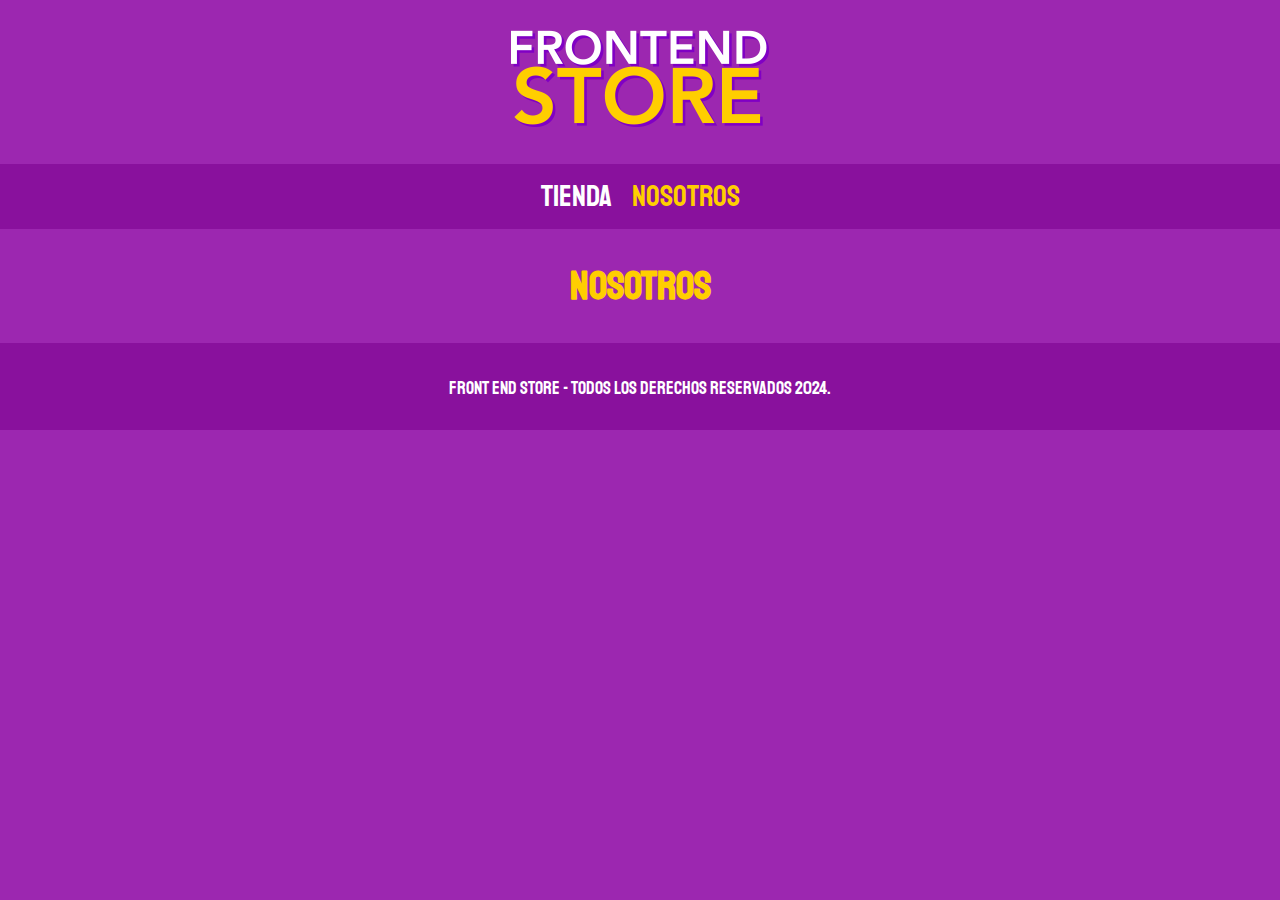
==== nosotros.html @ 1c009791 "agregar paginas, productos" ====
<!DOCTYPE html>
<html lang="en">
<head>
    <meta charset="UTF-8">
    <meta name="viewport" content="width=device-width, initial-scale=1.0">
    <title>FrontEnd Store</title>
    <link rel="stylesheet" href="css/normalize.css">
    <link rel="preconnect" href="https://fonts.googleapis.com">
    <link rel="preconnect" href="https://fonts.gstatic.com" crossorigin>
    <link href="https://fonts.googleapis.com/css2?family=Staatliches&display=swap" rel="stylesheet">
    <link rel="stylesheet" href="css/styles.css">

</head>
<body>
    <header class="header">
        <a href="index.html">
            <img class="header__logo" src="img/logo.png" alt="Logotipo">
        </a>
    </header>
    <nav class="navegacion">
        <a class="navegacion__enlace" href="index.html">Tienda</a>
        <a class="navegacion__enlace navegacion__enlace--activo" href="nosotros.html">Nosotros</a>
    </nav>
    <main class="contenedor">
        <h1>Nosotros</h1>
    </main>
    <footer class="footer">
        <p class="footer__texto">Front End Store - Todos los derechos Reservados 2024.</p>
    </footer>
</body>
</html>
---- css/styles.css ----
:root{
    --primario: #9c27b0;
    --primariOscuro: #89119d;
    --secundario: #ffce00;
    --secundarioOsciro: rgb(233,287,2);
    --blanco:#fff;
    --negro: #000;

    --fuentePrincipal: 'Staatliches', cursive;
}
html{
    box-sizing: border-box;
    font-size: 62.5%;
}
*, *::before, *::after{
    box-sizing: inherit;
}
/*Globales*/
body{
    background-color: var(--primario);
    font-size: 1.6rem;
    line-height: 1.5;
}
p{
    font-size: 1.8rem;
    font-family: Arial, Helvetica, sans-serif;
    color: var(--blanco);
}
a{
    text-decoration: none;
}
img{
    max-width: 100%;   
}
.contenedor{
    max-width: 120rem;
    margin: 0 auto;
}
h1,h2,h3{
    text-align: center;
    color: var(--secundario);
    font-family: var(--fuentePrincipal);
}
h1{
    font-size: 4rem;
}
h2{
    font-size: 3.2rem;
}
h3{
    font-size: 2.4rem;
}

/** Header **/
.header{
    display: flex;
    justify-content: center;

}
.header__logo{
    margin: 3rem 0;
}
/**Footer**/
.footer{
    background-color: var(--primariOscuro);
    padding: 1rem 0;
    margin-top: 2rem;
}
.footer__texto{
    font-family: var(--fuentePrincipal);
    text-align: center;
    margin-top: 2.2rem;
}
/** Navegacion **/
.navegacion{
    background-color: var(--primariOscuro);
    padding: 1rem 0;
    display: flex;
    justify-content: center;
    gap: 2rem;
}
.navegacion__enlace{
    font-family: var(--fuentePrincipal);
    color: var(--blanco);
    font-size: 3rem;
}
.navegacion__enlace:last-of-type{
    margin-right: 0;
}
.navegacion__enlace--activo,
.navegacion__enlace:hover{
    color: var(--secundario);
}
/**Productos**/
.producto{

}
.producto__imagen{

}
.producto__informacion{

}
.producto__nombre{

}
.producto__precio{
    
}
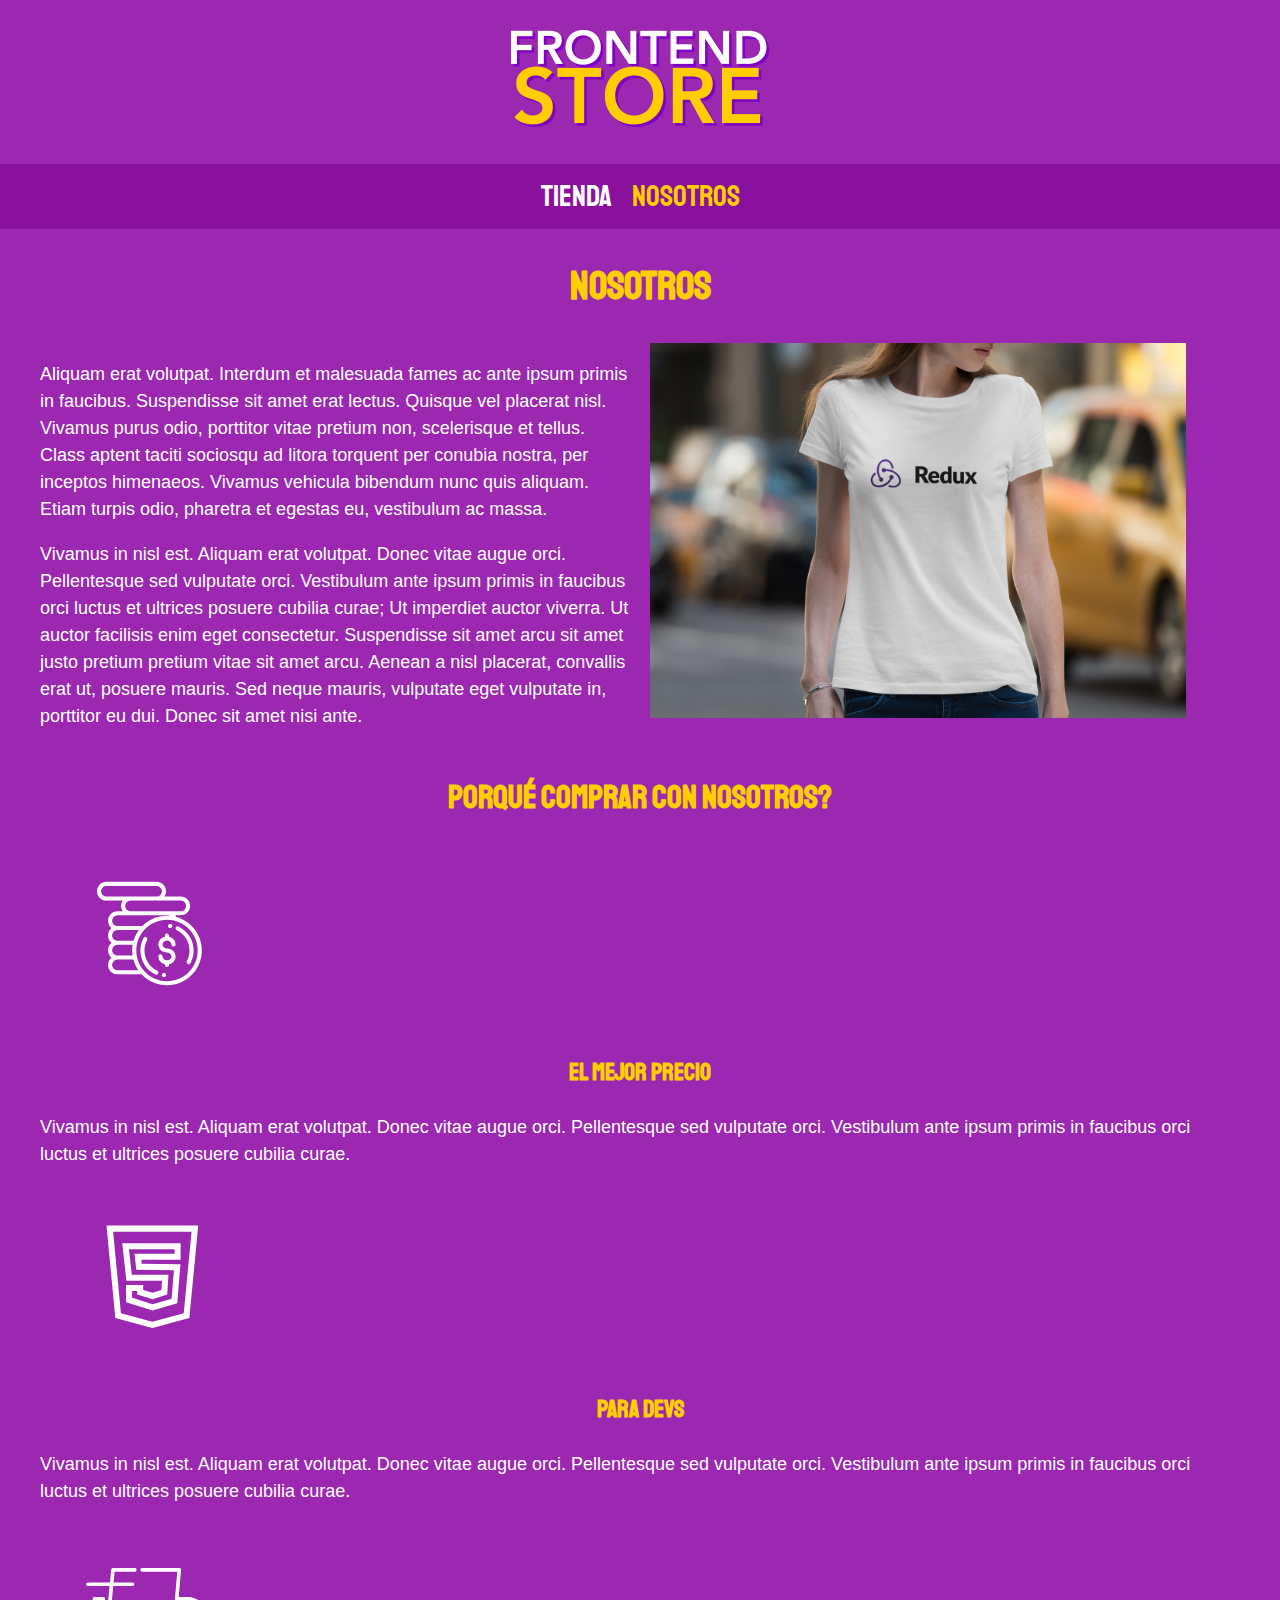
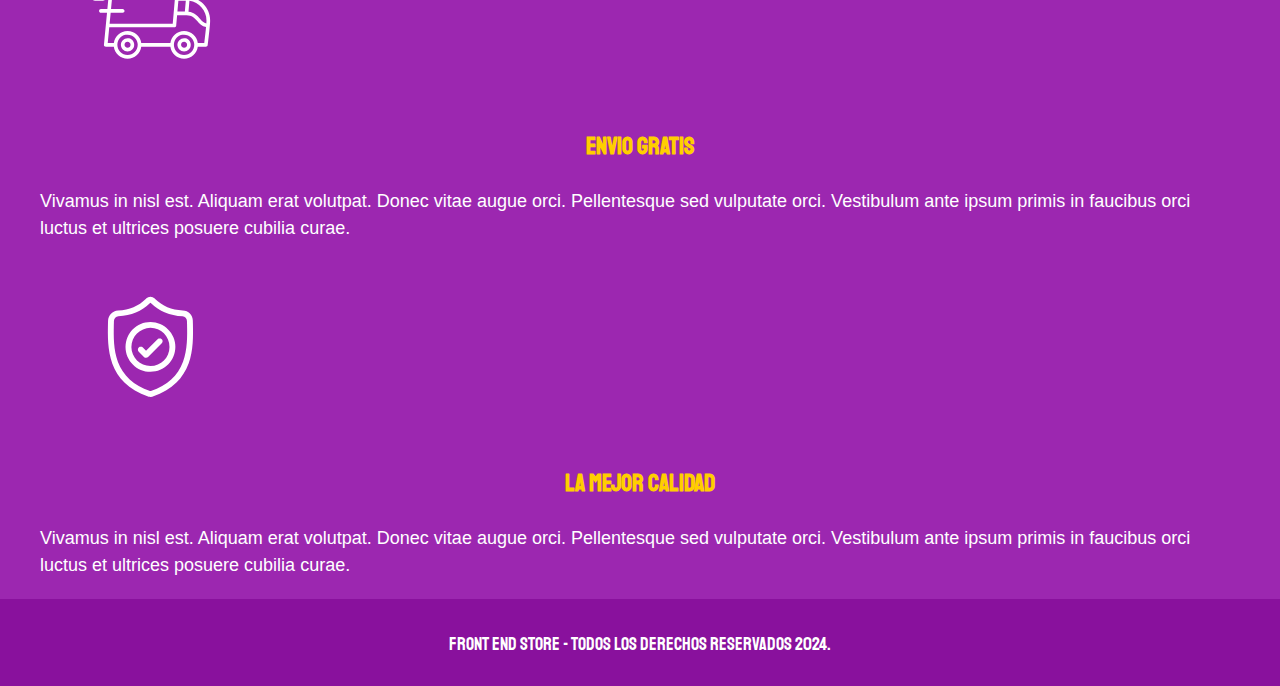
==== commit 49c8c003: "pagina nosotros y creacion de seccion con iconos" ====
--- a/nosotros.html
+++ b/nosotros.html
@@ -23,7 +23,45 @@
     </nav>
     <main class="contenedor">
         <h1>Nosotros</h1>
+        <div class="nosotros">
+            <div class="nosotros__contenido">
+                <p>Aliquam erat volutpat. Interdum et malesuada fames ac ante ipsum primis in faucibus. Suspendisse sit amet erat lectus. Quisque vel placerat nisl. Vivamus purus odio, porttitor vitae pretium non, scelerisque et tellus. Class aptent taciti sociosqu ad litora torquent per conubia nostra, per inceptos himenaeos. Vivamus vehicula bibendum nunc quis aliquam. Etiam turpis odio, pharetra et egestas eu, vestibulum ac massa. </p>
+
+                <p>Vivamus in nisl est. Aliquam erat volutpat. Donec vitae augue orci. Pellentesque sed vulputate orci. Vestibulum ante ipsum primis in faucibus orci luctus et ultrices posuere cubilia curae; Ut imperdiet auctor viverra. Ut auctor facilisis enim eget consectetur. Suspendisse sit amet arcu sit amet justo pretium pretium vitae sit amet arcu. Aenean a nisl placerat, convallis erat ut, posuere mauris. Sed neque mauris, vulputate eget vulputate in, porttitor eu dui. Donec sit amet nisi ante.</p>
+            </div>
+            <img class="nosotros__imagen" src="img/nosotros.jpg" alt="imagen nosotros">
+        </div>
     </main>
+    <section class="contenedor comprar">
+        <h2 class="comprar__titulo">Porqué comprar con nosotros?</h2>
+
+        <div class="bloques">
+            <div class="bloque">
+                <img src="img/icono_1.png" alt="porque comprar">
+                <h3 class="bloque__titulo">El Mejor Precio</h3>
+                <p>Vivamus in nisl est. Aliquam erat volutpat. Donec vitae augue orci. Pellentesque sed vulputate orci. Vestibulum ante ipsum primis in faucibus orci luctus et ultrices posuere cubilia curae.</p>
+            </div> <!--.bloque-->
+
+            <div class="bloque">
+                <img src="img/icono_2.png" alt="porque comprar">
+                <h3 class="bloque__titulo">Para Devs</h3>
+                <p>Vivamus in nisl est. Aliquam erat volutpat. Donec vitae augue orci. Pellentesque sed vulputate orci. Vestibulum ante ipsum primis in faucibus orci luctus et ultrices posuere cubilia curae.</p>
+            </div> <!--.bloque-->
+
+            <div class="bloque">
+                <img src="img/icono_3.png" alt="porque comprar">
+                <h3 class="bloque__titulo">Envio Gratis</h3>
+                <p>Vivamus in nisl est. Aliquam erat volutpat. Donec vitae augue orci. Pellentesque sed vulputate orci. Vestibulum ante ipsum primis in faucibus orci luctus et ultrices posuere cubilia curae.</p>
+            </div> <!--.bloque-->
+
+            <div class="bloque">
+                <img src="img/icono_4.png" alt="porque comprar">
+                <h3 class="bloque__titulo">La mejor Calidad</h3>
+                <p>Vivamus in nisl est. Aliquam erat volutpat. Donec vitae augue orci. Pellentesque sed vulputate orci. Vestibulum ante ipsum primis in faucibus orci luctus et ultrices posuere cubilia curae.</p>
+            </div> <!--.bloque-->
+
+        </div>  <!--.bloques-->
+    </section>
     <footer class="footer">
         <p class="footer__texto">Front End Store - Todos los derechos Reservados 2024.</p>
     </footer>
--- a/css/styles.css
+++ b/css/styles.css
@@ -91,19 +91,79 @@
 .navegacion__enlace:hover{
     color: var(--secundario);
 }
+/***Grid**/
+.grid{
+    display: grid;
+    grid-template-columns: repeat(2,1fr);
+    gap: 2rem;
+}
+@media (min-width: 768px){
+  .grid{
+    grid-template-columns: repeat(3,1fr);
+  }
+}
 /**Productos**/
 .producto{
+    background-color: var(--primariOscuro);
+    padding: 1rem;
+}
+.producto__imagen{
+    width: 100%;
+}
+.producto__nombre{
+    font-size: 4rem;
+}
+.producto__precio{
+    font-size: 2.8rem;
+    color: var(--secundario);
+}
+.producto__nombre,
+.producto__precio{
+    font-family: var(--fuentePrincipal);
+    margin: 1rem 0;
+    text-align: center;
+    line-height: 1.2;
+}
+
+/**Graficos**/
+.grafico{
+    min-height: 30rem;
+    background-repeat: no-repeat;
+    background-size: cover;
+    grid-column: 1/3;
+}
+.grafico--camisas{
+    grid-row:2/3;
+    background-image: url(../img/grafico1.jpg);
 
 }
-.producto__imagen{
-
+.grafico--node{
+    background-image: url(../img/grafico2.jpg);
+    grid-row: 8/9;
 }
-.producto__informacion{
-
+@media (min-width: 768px){
+  .grafico--node{
+    grid-row: 5/6;
+    grid-column: 2/4;
+  }
 }
-.producto__nombre{
-
+/*Nosotos*/
+.nosotros {
+    display: grid;
+    grid-template-rows: repeat(2,auto);
 }
-.producto__precio{
-    
+@media (min-width: 768px){
+  .nosotros{
+    grid-template-columns: repeat(2,1fr);
+    column-gap: 2rem;
+  }
+}
+.nosotros_imagen{
+    grid-row: 1/2;
+    width: 100%;
+}
+@media (min-width: 768px){
+    .nosotros_imagen{
+        grid-column: 2/3;
+    }
 }